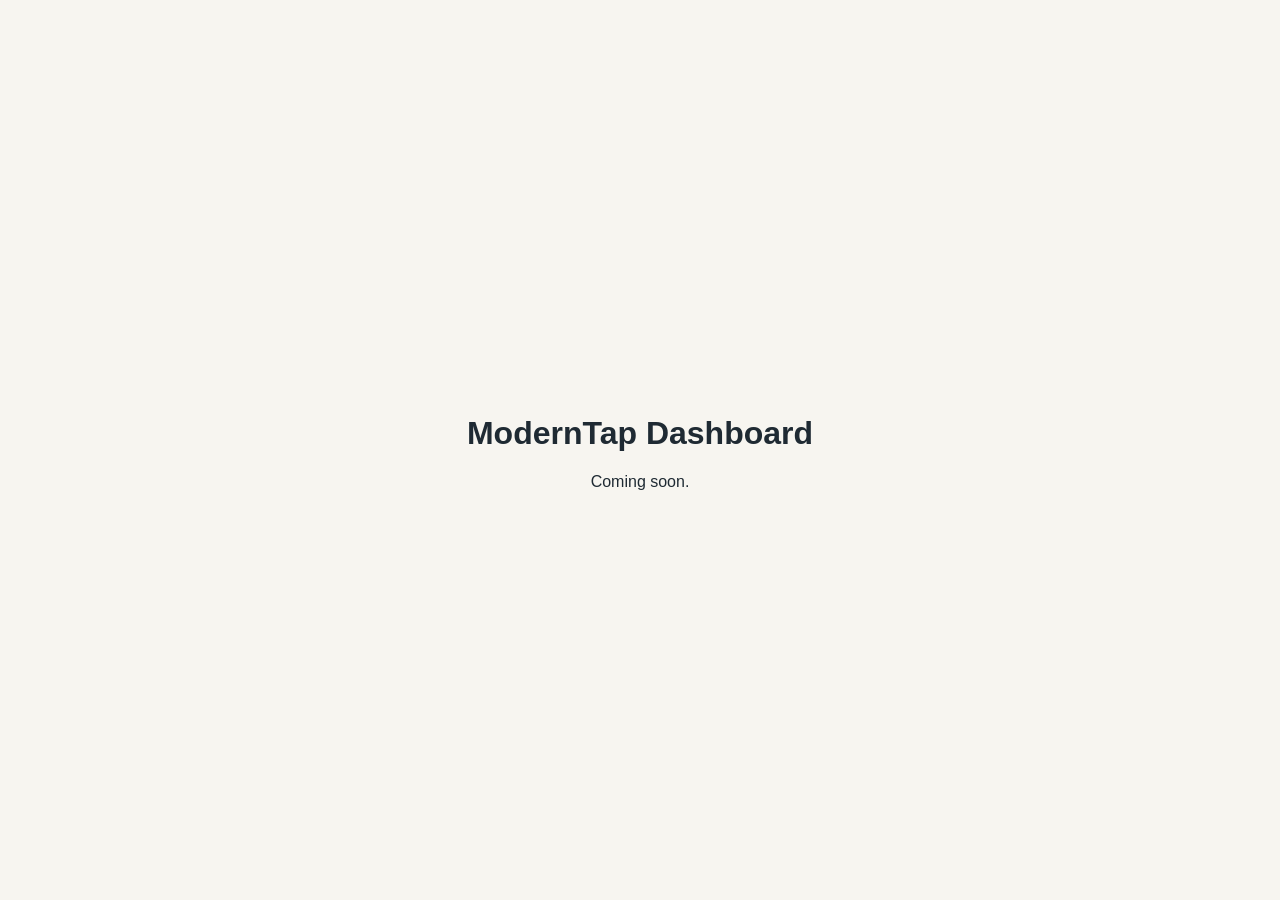
==== site/index.html @ f7e627e8 "Step 2: tap page with redirect and logging Co-Authored-By: Claude Opus 5.5 <noreply@anthropic.com> C" ====
<!DOCTYPE html>
<html lang="en">
<head>
  <meta charset="utf-8">
  <meta name="viewport" content="width=device-width, initial-scale=1">
  <title>ModernTap Dashboard</title>
  <style>
    body { font-family: -apple-system, BlinkMacSystemFont, "Segoe UI", Roboto, sans-serif;
           background: #f7f5f0; color: #1f2a33; display: flex; align-items: center;
           justify-content: center; min-height: 100vh; margin: 0; }
    .box { text-align: center; padding: 24px; }
  </style>
</head>
<body>
  <div class="box">
    <h1>ModernTap Dashboard</h1>
    <p>Coming soon.</p>
  </div>
</body>
</html>
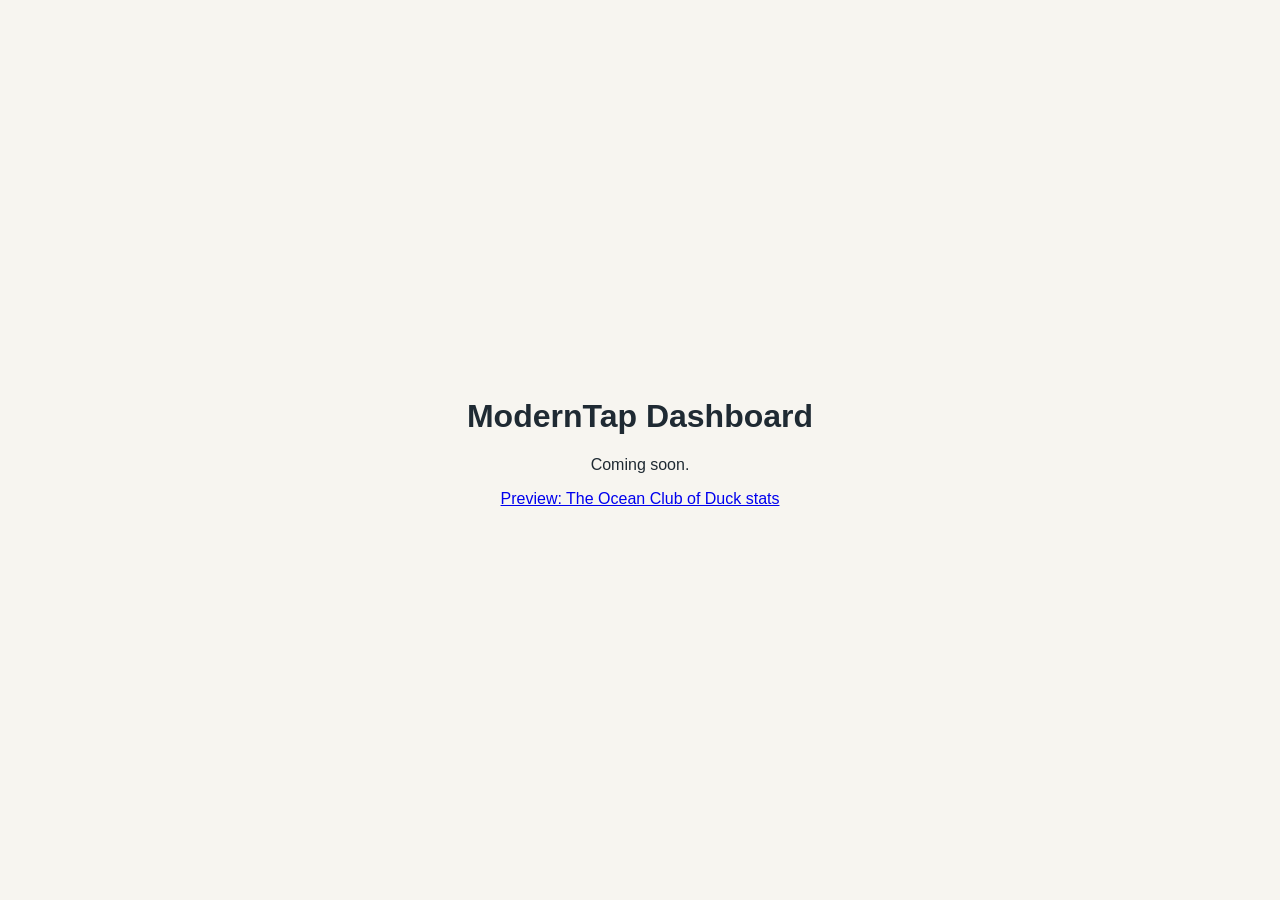
==== commit 5f99d2b1: "Step 3: property stats page; stats API adds previous-period and daily rebook counts Co-Authored-By: " ====
--- a/site/index.html
+++ b/site/index.html
@@ -15,6 +15,7 @@
   <div class="box">
     <h1>ModernTap Dashboard</h1>
     <p>Coming soon.</p>
+    <p><a href="/property.html?p=ocd-001">Preview: The Ocean Club of Duck stats</a></p>
   </div>
 </body>
 </html>
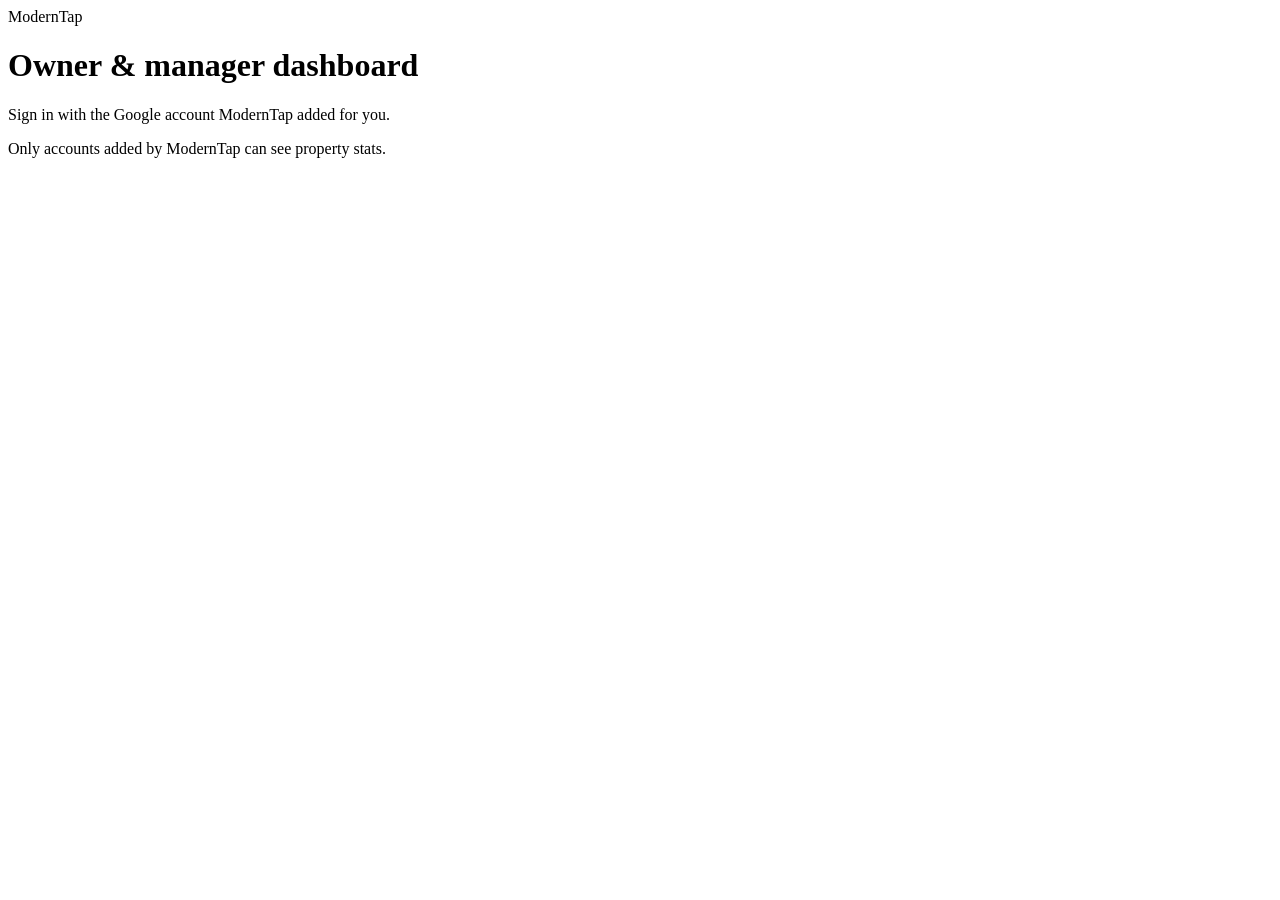
==== commit 03694519: "Sign in with Google, access levels, all-houses overview, potential rebook clicks, repeat-tap filteri" ====
--- a/site/index.html
+++ b/site/index.html
@@ -3,19 +3,66 @@
 <head>
   <meta charset="utf-8">
   <meta name="viewport" content="width=device-width, initial-scale=1">
-  <title>ModernTap Dashboard</title>
-  <style>
-    body { font-family: -apple-system, BlinkMacSystemFont, "Segoe UI", Roboto, sans-serif;
-           background: #f7f5f0; color: #1f2a33; display: flex; align-items: center;
-           justify-content: center; min-height: 100vh; margin: 0; }
-    .box { text-align: center; padding: 24px; }
-  </style>
+  <meta name="robots" content="noindex">
+  <title>Sign in · ModernTap Dashboard</title>
+  <link rel="stylesheet" href="/css/dash.css">
 </head>
 <body>
-  <div class="box">
-    <h1>ModernTap Dashboard</h1>
-    <p>Coming soon.</p>
-    <p><a href="/property.html?p=ocd-001">Preview: The Ocean Club of Duck stats</a></p>
-  </div>
+  <main class="signin">
+    <div class="brand">ModernTap</div>
+    <h1>Owner &amp; manager dashboard</h1>
+    <p>Sign in with the Google account ModernTap added for you.</p>
+    <div id="gsi"></div>
+    <div id="msg" class="msg" role="status"></div>
+    <div class="fine">Only accounts added by ModernTap can see property stats.</div>
+  </main>
+
+  <script src="/js/config.js"></script>
+  <script src="/js/auth.js"></script>
+  <script>
+    var msg = document.getElementById('msg');
+
+    function show(text, isError) {
+      msg.textContent = text;
+      msg.className = 'msg' + (isError ? ' error' : '');
+    }
+
+    function onCredential(resp) {
+      MTAuth.setToken(resp.credential);
+      show('Checking access…');
+      fetch(MODERNTAP.API_URL, {
+        method: 'POST',
+        headers: { 'Content-Type': 'text/plain;charset=utf-8' },
+        body: JSON.stringify({ action: 'me', token: resp.credential }),
+      })
+        .then(function (r) { return r.json(); })
+        .then(function (data) {
+          if (data.ok) { location.replace('/dashboard.html'); return; }
+          try { sessionStorage.removeItem('mt_id_token'); } catch (e) {}
+          if (data.error === 'not_authorized') {
+            show('The account ' + (data.email || '') + ' doesn’t have access yet. Ask ModernTap to add it.', true);
+          } else {
+            show('Sign-in didn’t work. Please try again.', true);
+          }
+        })
+        .catch(function () { show('Couldn’t reach the server. Check your connection and try again.', true); });
+    }
+
+    function initGoogle() {
+      google.accounts.id.initialize({
+        client_id: MODERNTAP.GOOGLE_CLIENT_ID,
+        callback: onCredential,
+        auto_select: true,
+        ux_mode: 'popup',
+      });
+      google.accounts.id.renderButton(document.getElementById('gsi'), {
+        theme: 'outline', size: 'large', shape: 'pill', text: 'signin_with', width: 280,
+      });
+    }
+
+    var p = new URLSearchParams(location.search);
+    if (p.get('signed_out')) show('You’ve been signed out.');
+  </script>
+  <script src="https://accounts.google.com/gsi/client" async defer onload="initGoogle()"></script>
 </body>
 </html>
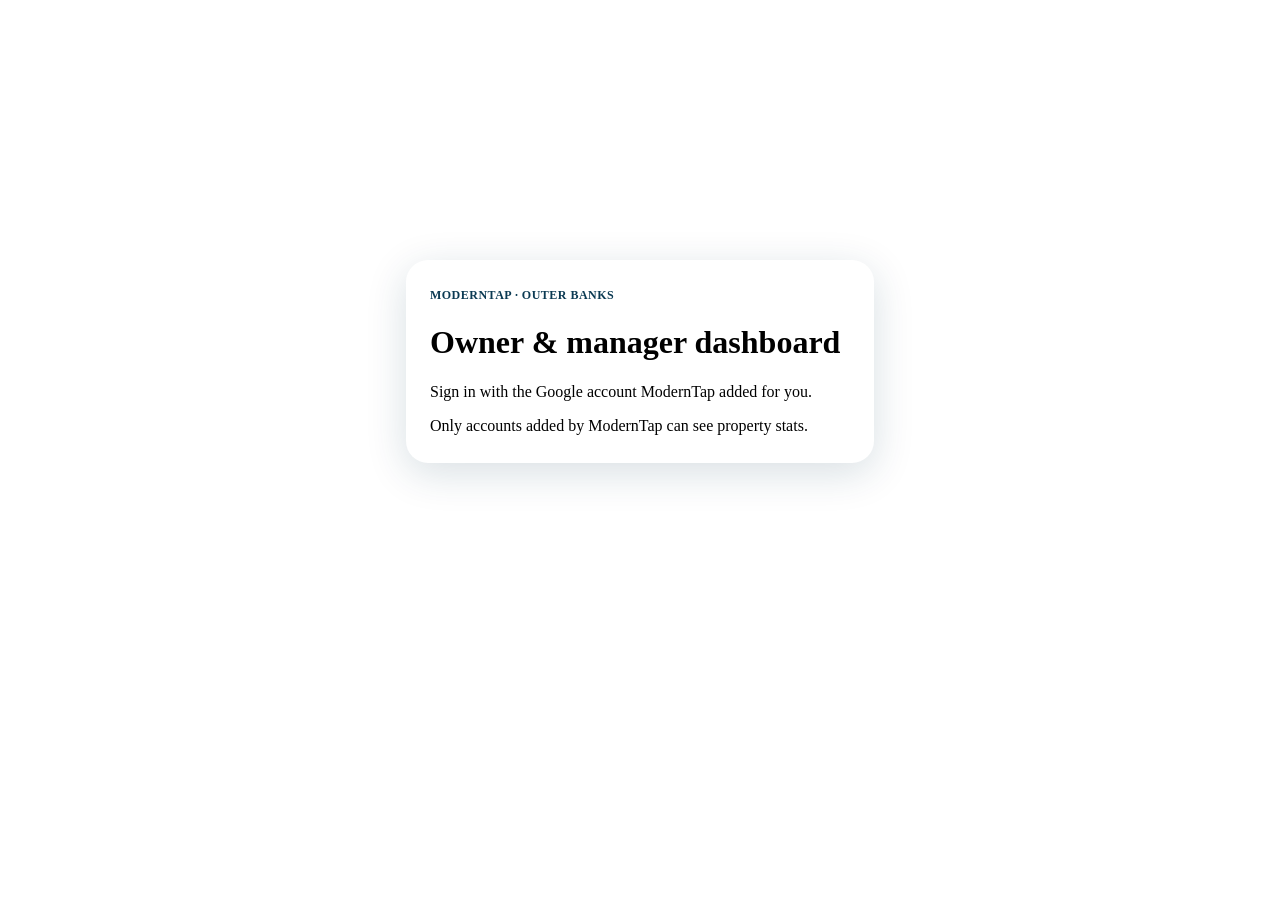
==== commit 8e705146: "Beach redesign with blimp; flexible plaques (safe delete, tap counts, missing-link warnings) Co-Auth" ====
--- a/site/index.html
+++ b/site/index.html
@@ -6,10 +6,19 @@
   <meta name="robots" content="noindex">
   <title>Sign in · ModernTap Dashboard</title>
   <link rel="stylesheet" href="/css/dash.css">
+  <link rel="stylesheet" href="/css/beach.css">
+  <style>
+    .signin-scene { min-height: 46vh; }
+    .signin { margin: -18vh auto 0; position: relative; z-index: 2; background: var(--surface); border-radius: 22px;
+      padding: 28px 24px; box-shadow: 0 10px 40px rgba(11, 58, 83, 0.16); max-width: 420px; }
+    .signin .brand { font-weight: 700; color: #0b3a53; letter-spacing: 0.04em; text-transform: uppercase; font-size: 12px; }
+    @media (max-width: 480px) { .signin { margin-left: 12px; margin-right: 12px; } }
+  </style>
 </head>
 <body>
+  <div class="signin-scene" data-beach-scene></div>
   <main class="signin">
-    <div class="brand">ModernTap</div>
+    <div class="brand">ModernTap · Outer Banks</div>
     <h1>Owner &amp; manager dashboard</h1>
     <p>Sign in with the Google account ModernTap added for you.</p>
     <div id="gsi"></div>
@@ -17,6 +26,7 @@
     <div class="fine">Only accounts added by ModernTap can see property stats.</div>
   </main>
 
+  <script src="/js/beach.js"></script>
   <script src="/js/config.js"></script>
   <script src="/js/auth.js"></script>
   <script>
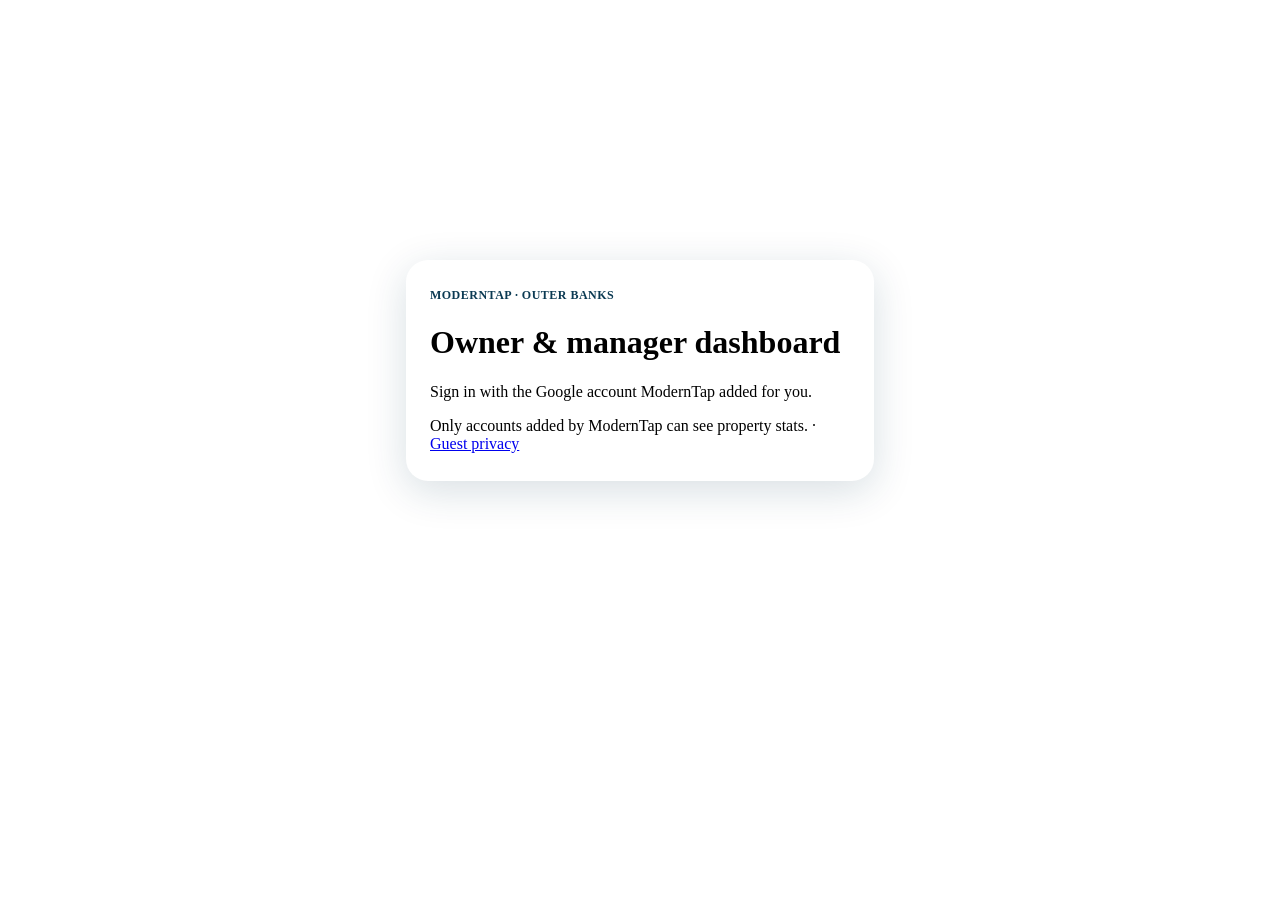
==== commit f87f91b0: "Owner features: metric definitions, ranking vs average, plaque health alerts, link usage, demo-data " ====
--- a/site/index.html
+++ b/site/index.html
@@ -23,7 +23,7 @@
     <p>Sign in with the Google account ModernTap added for you.</p>
     <div id="gsi"></div>
     <div id="msg" class="msg" role="status"></div>
-    <div class="fine">Only accounts added by ModernTap can see property stats.</div>
+    <div class="fine">Only accounts added by ModernTap can see property stats. · <a href="/privacy.html">Guest privacy</a></div>
   </main>
 
   <script src="/js/beach.js"></script>
